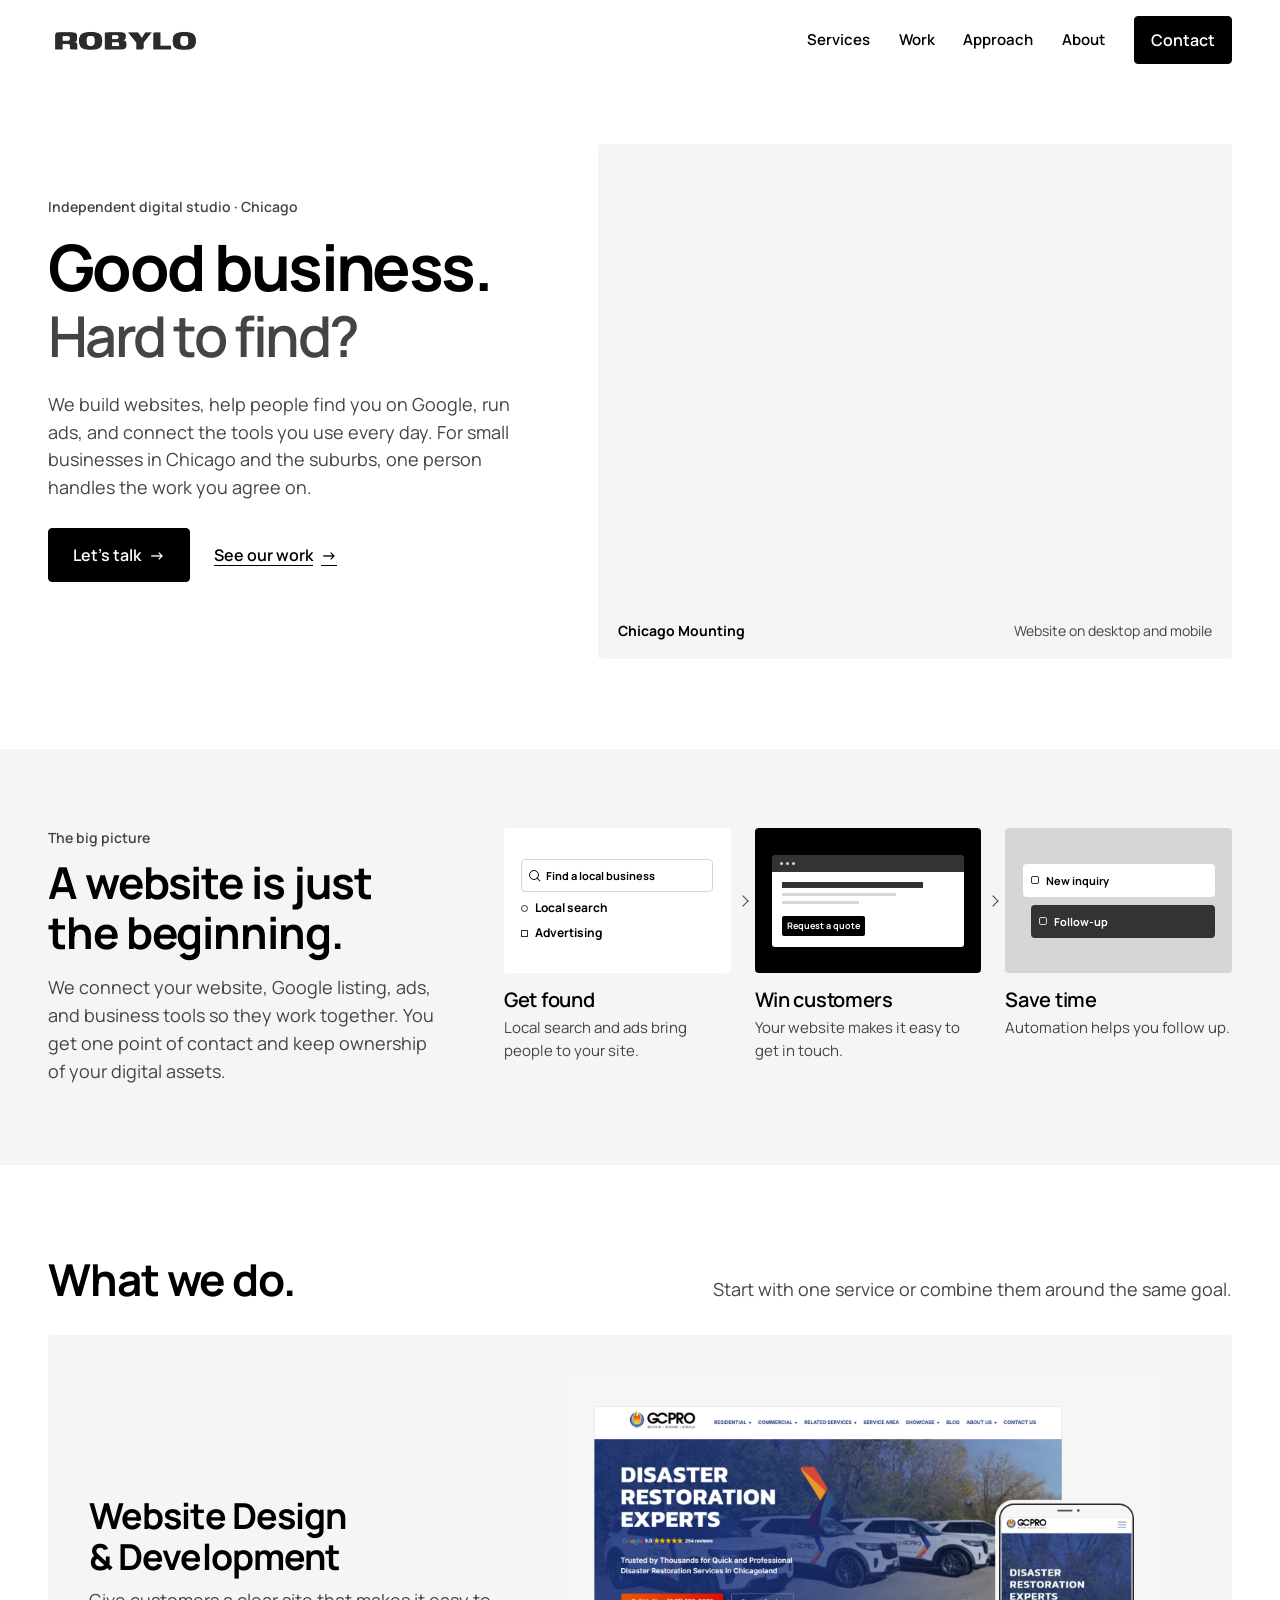
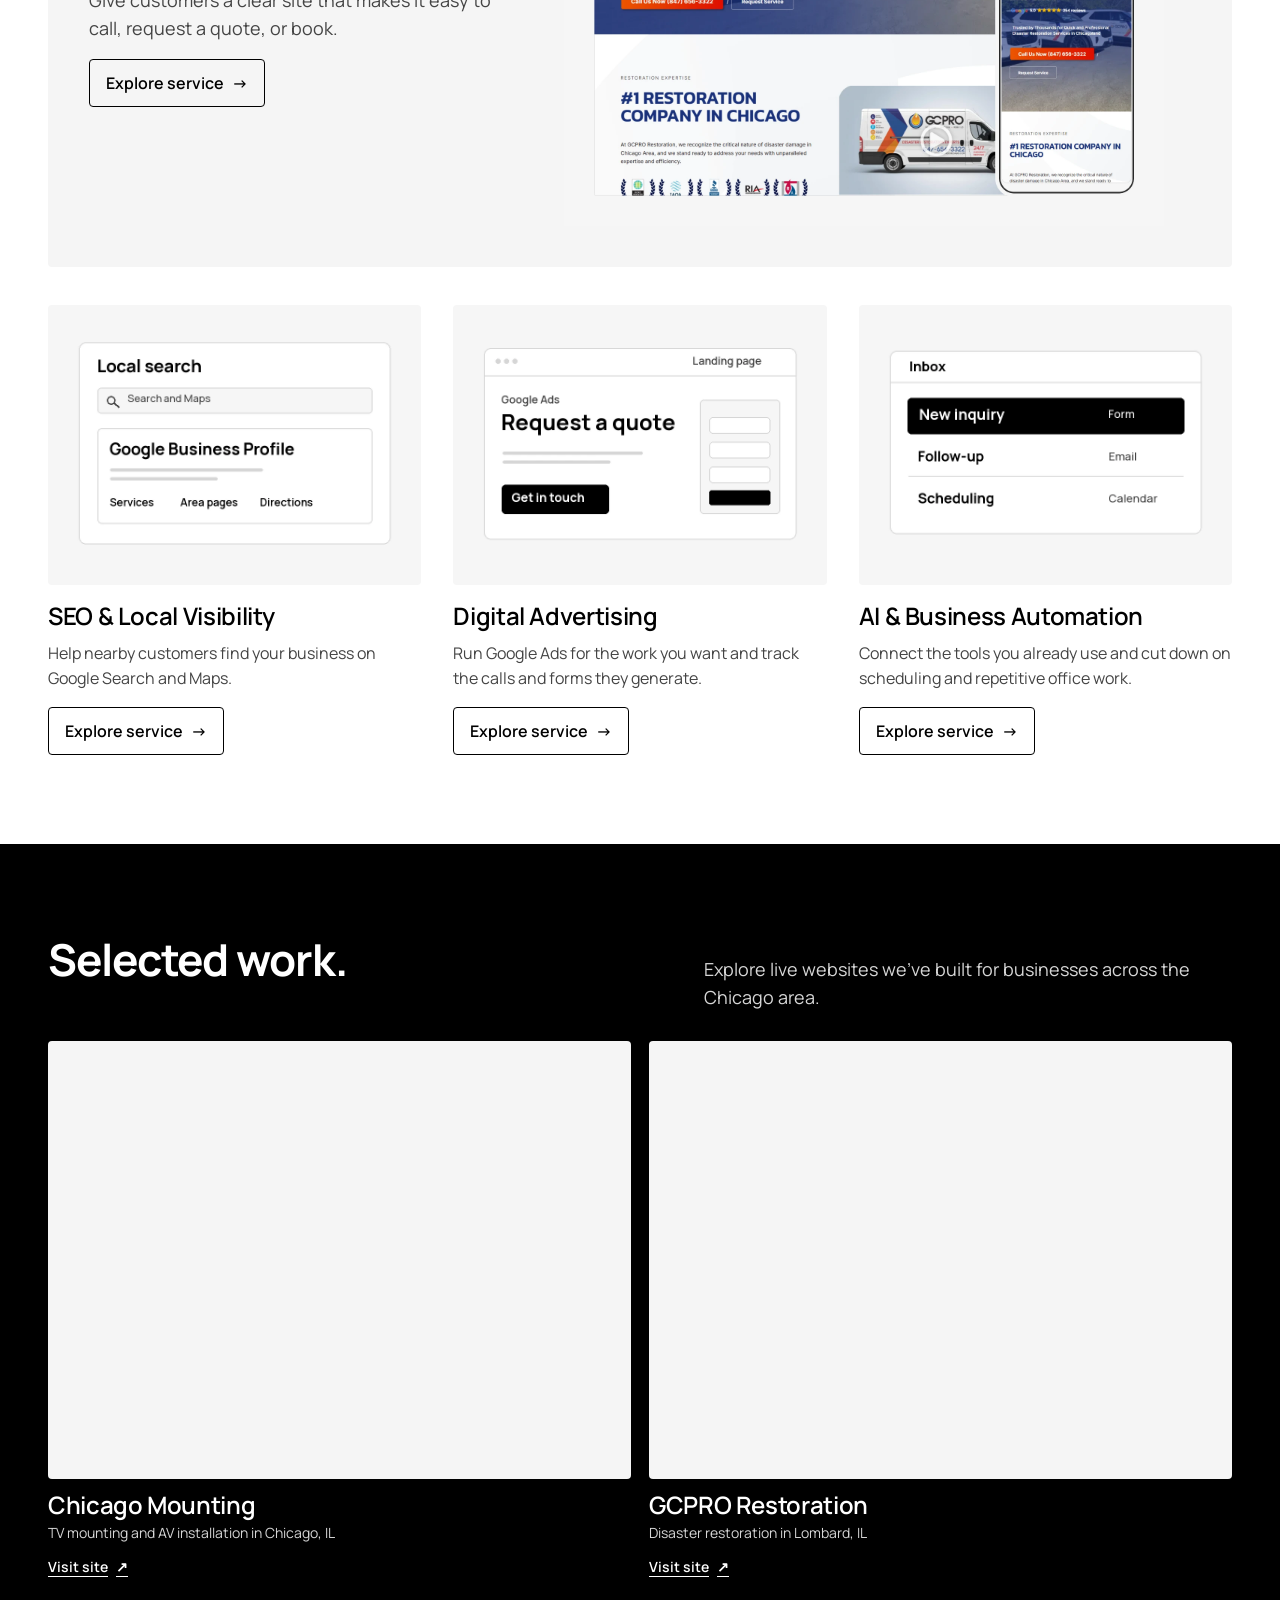
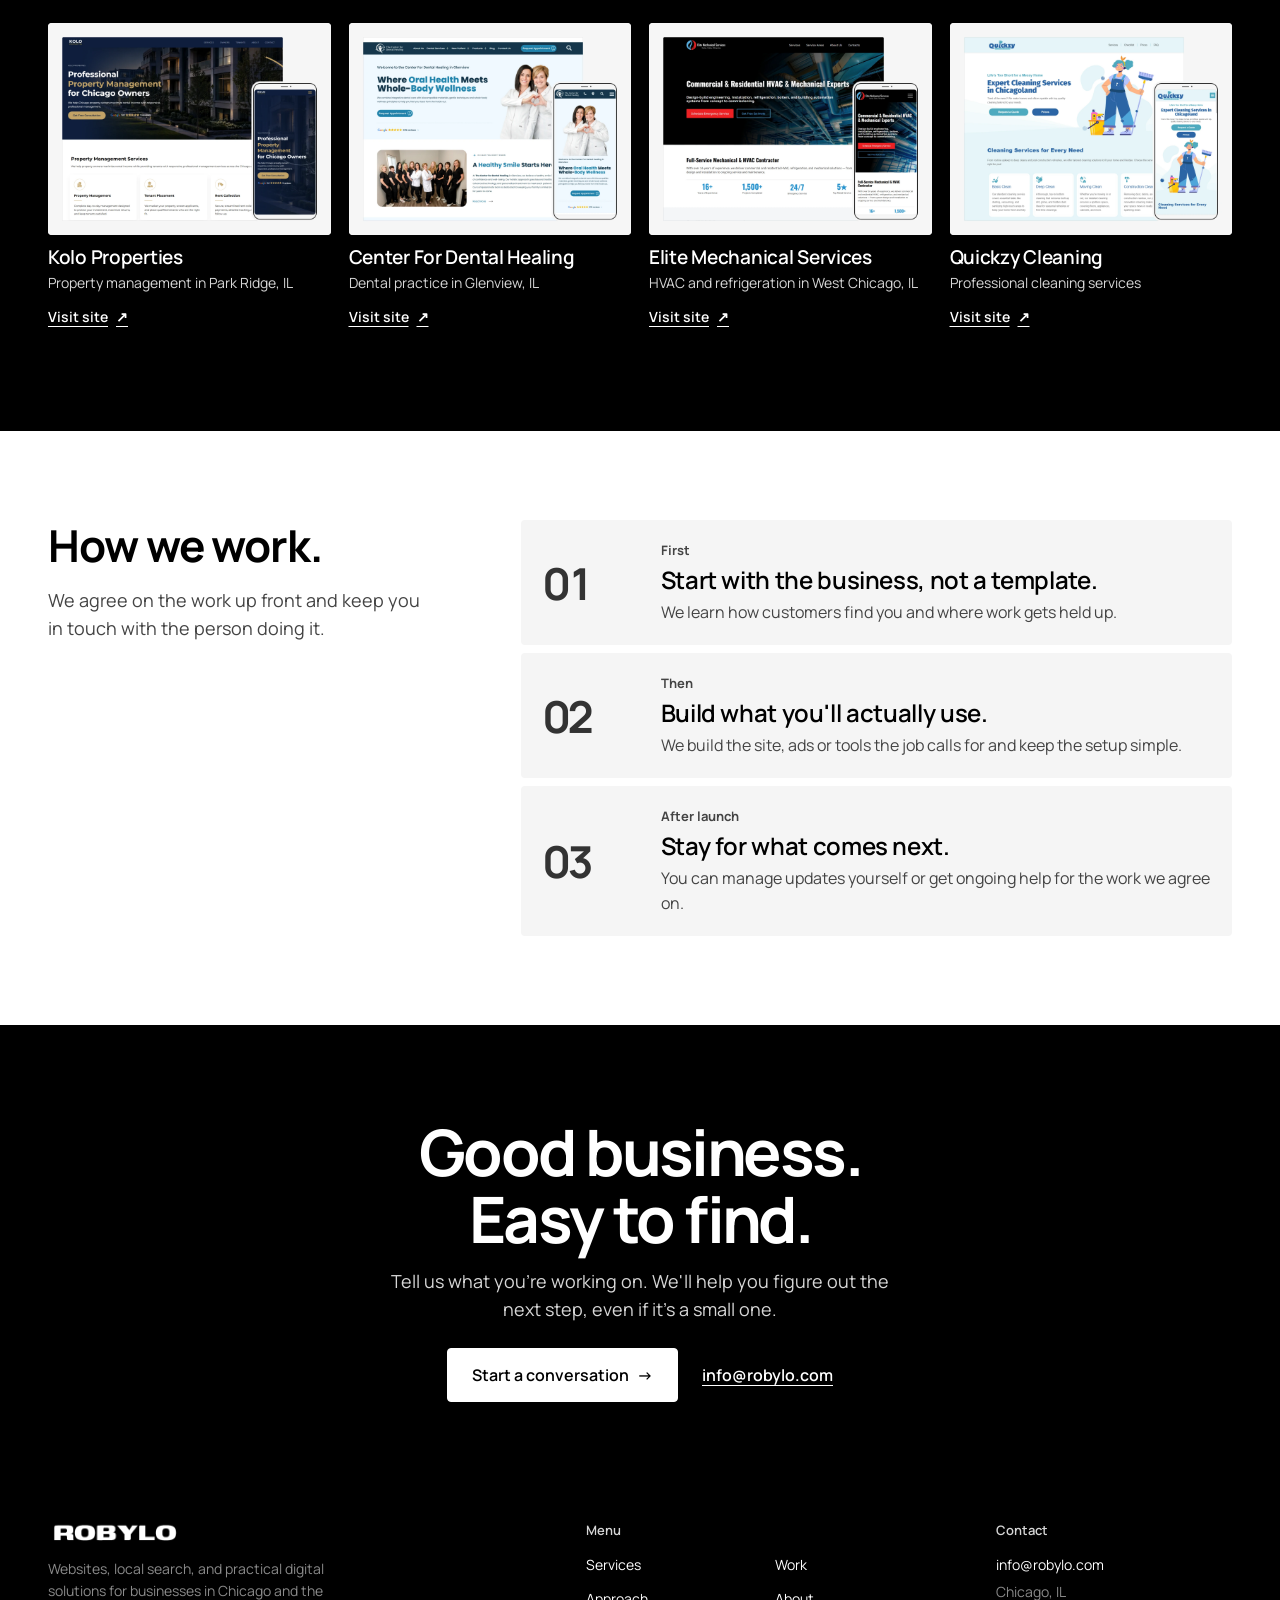
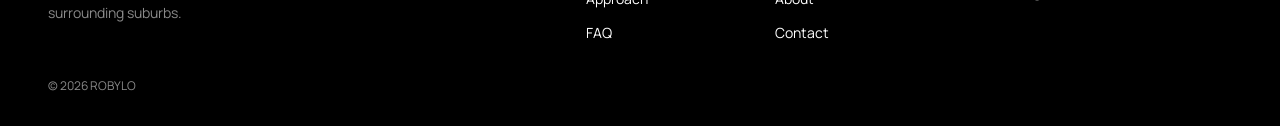
==== prototypes/homepage-visual-concept/index.html @ 4105f3d9 "Add the ROBYLO homepage visual concept for owner review" ====
<!doctype html>
<html lang="en">
<head>
  <meta charset="utf-8">
  <meta name="viewport" content="width=device-width, initial-scale=1">
  <meta name="robots" content="noindex, nofollow">
  <title>ROBYLO | Homepage Design Concept</title>
  <link rel="stylesheet" href="styles.css">
</head>
<body>
  <a class="skip" href="#main">Skip to content</a>
  <header class="header" id="top">
    <div class="shell header-inner">
      <a class="logo" href="#top" aria-label="ROBYLO home"><img src="assets/logo_robylo.png" alt="ROBYLO" width="300" height="80"></a>
      <nav class="desktop-nav" aria-label="Main navigation">
          <a href="#services">Services</a>
          <a href="#work">Work</a>
          <a href="#approach">Approach</a>
          <a href="https://robylo.com/about/">About</a>
          <a class="button button-small" href="#contact">Contact</a>
      </nav>
      <details class="mobile-nav">
        <summary>Menu <span class="menu-icon" aria-hidden="true"></span></summary>
        <nav aria-label="Main navigation">
          <a href="#services">Services</a>
          <a href="#work">Work</a>
          <a href="#approach">Approach</a>
          <a href="https://robylo.com/about/">About</a>
          <a href="#contact">Contact</a>
        </nav>
      </details>
    </div>
  </header>

  <main id="main" tabindex="-1">
    <section class="hero">
      <div class="shell hero-grid">
        <div class="hero-copy">
          <p class="location">Independent digital studio · Chicago</p>
          <h1>Good business.<br><span>Hard to find?</span></h1>
          <p class="intro">We build websites, help people find you on Google, run ads, and connect the tools you use every day. For small businesses in Chicago and the suburbs, one person handles the work you agree on.</p>
          <div class="actions">
            <a class="button" href="#contact">Let's talk <span aria-hidden="true">→</span></a>
            <a class="text-action" href="#work">See our work <span aria-hidden="true">→</span></a>
          </div>
        </div>
        <figure class="hero-media">
          <picture class="plate">
            <source media="(max-width: 575px)" srcset="assets/chicago-mobile.webp" width="768" height="960">
            <img src="assets/chicago.webp" width="1600" height="1200" fetchpriority="high" decoding="async" alt="Chicago Mounting website shown on desktop and phone">
          </picture>
          <figcaption><strong>Chicago Mounting</strong><span>Website on desktop and mobile</span></figcaption>
        </figure>
      </div>
    </section>

    <section class="picture-section" aria-labelledby="picture-title">
      <div class="shell picture-grid">
        <div class="section-copy">
          <p class="section-label">The big picture</p>
          <h2 id="picture-title">A website is just the beginning.</h2>
          <p>We connect your website, Google listing, ads, and business tools so they work together. You get one point of contact and keep ownership of your digital assets.</p>
        </div>
        <div class="journey" aria-label="Illustrative customer journey">
          <ol class="journey-list">
            <li class="journey-step discovery">
              <div class="journey-visual discovery-visual" aria-hidden="true">
                <span class="search-field"><i class="search-icon"></i> Find a local business</span>
                <span class="search-result"><i class="result-icon"></i> Local search</span>
                <span class="search-result"><i class="result-icon ad-icon"></i> Advertising</span>
              </div>
              <h3>Get found</h3>
              <p>Local search and ads bring people to your site.</p>
            </li>
            <li class="journey-step visit">
              <div class="journey-visual browser-visual" aria-hidden="true">
                <div class="browser-bar"><i></i><i></i><i></i></div>
                <div class="browser-page"><i></i><i></i><i></i><b>Request a quote</b></div>
              </div>
              <h3>Win customers</h3>
              <p>Your website makes it easy to get in touch.</p>
            </li>
            <li class="journey-step follow">
              <div class="journey-visual workflow-visual" aria-hidden="true">
                <span><i></i> New inquiry</span>
                <span><i></i> Follow-up</span>
              </div>
              <h3>Save time</h3>
              <p>Automation helps you follow up.</p>
            </li>
          </ol>
        </div>
      </div>
    </section>

    <section id="services" class="services section" aria-labelledby="services-title">
      <div class="shell">
        <div class="section-intro">
          <h2 id="services-title">What we do.</h2>
          <p>Start with one service or combine them around the same goal.</p>
        </div>
        <article class="service-feature">
          <div class="service-copy">
            <h3>Website Design &amp; Development</h3>
            <p>Give customers a clear site that makes it easy to call, request a quote, or book.</p>
            <a class="button button-outline" href="https://robylo.com/services/web-design/" aria-label="Explore Website Design and Development">Explore service <span aria-hidden="true">→</span></a>
          </div>
          <div class="service-feature-visual">
            <picture class="plate">
            
            <img src="assets/gcpro.webp" width="1600" height="1200" loading="lazy" decoding="async" alt="GCPRO Restoration website shown on desktop and phone">
          </picture>
          </div>
        </article>
        <div class="service-list">
          <article class="service">
            <div class="service-visual"><img src="assets/robylo-local-search-ui.webp" width="800" height="600" loading="lazy" decoding="async" alt="Simplified local search preview showing a business listing and directions"></div>
            <div class="service-copy">
              <h3>SEO & Local Visibility</h3>
              <p>Help nearby customers find your business on Google Search and Maps.</p>
              <a class="button button-outline" href="https://robylo.com/services/local-seo/" aria-label="Explore SEO & Local Visibility">Explore service <span aria-hidden="true">→</span></a>
            </div>
          </article>
          <article class="service">
            <div class="service-visual"><img src="assets/robylo-digital-ads-ui.webp" width="800" height="600" loading="lazy" decoding="async" alt="Simplified advertising preview showing a quote-request landing page"></div>
            <div class="service-copy">
              <h3>Digital Advertising</h3>
              <p>Run Google Ads for the work you want and track the calls and forms they generate.</p>
              <a class="button button-outline" href="https://robylo.com/services/digital-advertising/" aria-label="Explore Digital Advertising">Explore service <span aria-hidden="true">→</span></a>
            </div>
          </article>
          <article class="service">
            <div class="service-visual"><img src="assets/robylo-automation-ui.webp" width="800" height="600" loading="lazy" decoding="async" alt="Simplified workflow preview showing a new inquiry, follow-up and scheduling"></div>
            <div class="service-copy">
              <h3>AI & Business Automation</h3>
              <p>Connect the tools you already use and cut down on scheduling and repetitive office work.</p>
              <a class="button button-outline" href="https://robylo.com/services/ai-automation/" aria-label="Explore AI & Business Automation">Explore service <span aria-hidden="true">→</span></a>
            </div>
          </article>
        </div>
      </div>
    </section>

    <section id="work" class="work section dark" aria-labelledby="work-title">
      <div class="shell">
        <div class="section-intro">
          <h2 id="work-title">Selected work.</h2>
          <p>Explore live websites we've built for businesses across the Chicago area.</p>
        </div>
        <div class="projects">
        <article class="project project-featured">
          <picture class="plate">
            <source media="(max-width: 575px)" srcset="assets/chicago-mobile.webp" width="768" height="960">
            <img src="assets/chicago.webp" width="1600" height="1200" loading="lazy" decoding="async" alt="Chicago Mounting website shown on desktop and phone">
          </picture>
          <div class="project-caption">
            <h3>Chicago Mounting</h3>
            <p>TV mounting and AV installation in Chicago, IL</p>
            <a class="text-action" href="https://chicagomounting.com/" aria-label="Visit the Chicago Mounting site">Visit site <span aria-hidden="true">↗</span></a>
          </div>
        </article>
        <article class="project project-featured">
          <picture class="plate">
            <source media="(max-width: 575px)" srcset="assets/gcpro-mobile.webp" width="768" height="960">
            <img src="assets/gcpro.webp" width="1600" height="1200" loading="lazy" decoding="async" alt="GCPRO Restoration website shown on desktop and phone">
          </picture>
          <div class="project-caption">
            <h3>GCPRO Restoration</h3>
            <p>Disaster restoration in Lombard, IL</p>
            <a class="text-action" href="https://gcprochicago.com/" aria-label="Visit the GCPRO Restoration site">Visit site <span aria-hidden="true">↗</span></a>
          </div>
        </article>
        <article class="project">
          <picture class="plate">
            <source media="(max-width: 575px)" srcset="assets/kolo-mobile.webp" width="768" height="960">
            <img src="assets/kolo.webp" width="1600" height="1200" loading="lazy" decoding="async" alt="Kolo Properties website shown on desktop and phone">
          </picture>
          <div class="project-caption">
            <h3>Kolo Properties</h3>
            <p>Property management in Park Ridge, IL</p>
            <a class="text-action" href="https://kolo-properties.com/" aria-label="Visit the Kolo Properties site">Visit site <span aria-hidden="true">↗</span></a>
          </div>
        </article>
        <article class="project">
          <picture class="plate">
            <source media="(max-width: 575px)" srcset="assets/dental-mobile.webp" width="768" height="960">
            <img src="assets/dental.webp" width="1600" height="1200" loading="lazy" decoding="async" alt="Center For Dental Healing website shown on desktop and phone">
          </picture>
          <div class="project-caption">
            <h3>Center For Dental Healing</h3>
            <p>Dental practice in Glenview, IL</p>
            <a class="text-action" href="https://glenviewsmiles.com/" aria-label="Visit the Center For Dental Healing site">Visit site <span aria-hidden="true">↗</span></a>
          </div>
        </article>
        <article class="project">
          <picture class="plate">
            <source media="(max-width: 575px)" srcset="assets/elite-mobile.webp" width="768" height="960">
            <img src="assets/elite.webp" width="1600" height="1200" loading="lazy" decoding="async" alt="Elite Mechanical Services website shown on desktop and phone">
          </picture>
          <div class="project-caption">
            <h3>Elite Mechanical Services</h3>
            <p>HVAC and refrigeration in West Chicago, IL</p>
            <a class="text-action" href="https://elitemechanical.services/" aria-label="Visit the Elite Mechanical Services site">Visit site <span aria-hidden="true">↗</span></a>
          </div>
        </article>
        <article class="project">
          <picture class="plate">
            <source media="(max-width: 575px)" srcset="assets/quickzy-mobile.webp" width="768" height="960">
            <img src="assets/quickzy.webp" width="1600" height="1200" loading="lazy" decoding="async" alt="Quickzy Cleaning website shown on desktop and phone">
          </picture>
          <div class="project-caption">
            <h3>Quickzy Cleaning</h3>
            <p>Professional cleaning services</p>
            <a class="text-action" href="https://quickzycleaning.com/" aria-label="Visit the Quickzy Cleaning site">Visit site <span aria-hidden="true">↗</span></a>
          </div>
        </article>
        </div>
      </div>
    </section>

    <section id="approach" class="approach section" aria-labelledby="approach-title">
      <div class="shell approach-grid">
        <div class="section-copy">
          <h2 id="approach-title">How we work.</h2>
          <p>We agree on the work up front and keep you in touch with the person doing it.</p>
        </div>
        <ol class="process" role="list">
          <li><span class="step-number" aria-hidden="true">01</span><div><p class="step-label">First</p><h3>Start with the business, not a template.</h3><p>We learn how customers find you and where work gets held up.</p></div></li>
          <li><span class="step-number" aria-hidden="true">02</span><div><p class="step-label">Then</p><h3>Build what you'll actually use.</h3><p>We build the site, ads or tools the job calls for and keep the setup simple.</p></div></li>
          <li><span class="step-number" aria-hidden="true">03</span><div><p class="step-label">After launch</p><h3>Stay for what comes next.</h3><p>You can manage updates yourself or get ongoing help for the work we agree on.</p></div></li>
        </ol>
      </div>
    </section>

    <section id="contact" class="contact dark" aria-labelledby="contact-title">
      <div class="shell contact-inner">
        <div>
          <h2 id="contact-title">Good business.<br>Easy to find.</h2>
          <p>Tell us what you're working on. We'll help you figure out the next step, even if it's a small one.</p>
        </div>
        <div class="actions">
          <a class="button" href="mailto:info@robylo.com">Start a conversation <span aria-hidden="true">→</span></a>
          <a class="text-action" href="mailto:info@robylo.com">info@robylo.com</a>
        </div>
      </div>
    </section>
  </main>

  <footer class="footer dark">
    <div class="shell footer-grid">
      <div>
        <a class="logo" href="#top" aria-label="ROBYLO home"><img src="assets/logo_robylo.png" width="300" height="80" alt="ROBYLO"></a>
        <p>Websites, local search, and practical digital solutions for businesses in Chicago and the surrounding suburbs.</p>
      </div>
      <nav aria-label="Footer navigation">
        <h2>Menu</h2>
        <ul role="list"><li><a href="https://robylo.com/services/">Services</a></li><li><a href="https://robylo.com/work/">Work</a></li><li><a href="https://robylo.com/approach/">Approach</a></li><li><a href="https://robylo.com/about/">About</a></li><li><a href="https://robylo.com/faq/">FAQ</a></li><li><a href="https://robylo.com/contact/">Contact</a></li></ul>
      </nav>
      <div class="footer-contact">
        <h2>Contact</h2>
        <a href="mailto:info@robylo.com">info@robylo.com</a>
        <p>Chicago, IL</p>
      </div>
      <p class="copyright">&copy; 2026 ROBYLO</p>
    </div>
  </footer>
</body>
</html>
---- prototypes/homepage-visual-concept/styles.css ----
@font-face {
  font-family: Manrope;
  src: url("assets/manrope.ttf") format("truetype");
  font-style: normal;
  font-weight: 400 700;
  font-display: swap;
}

:root {
  --rb-ink: #000;
  --rb-paper: #fff;
  --rb-text: #444;
  --rb-surface: #f5f5f5;
  --rb-line: #d6d6d6;
  --rb-hover: #333;
  --rb-mute: #8a8a8a;
  --rb-space-1: 8px;
  --rb-space-2: 16px;
  --rb-space-3: 24px;
  --rb-space-4: 32px;
  --rb-radius: 4px;
  --rb-container: 75rem;
  --rb-gutter: clamp(20px, 4vw, 48px);
  --rb-section-space: clamp(56px, 7vw, 112px);
}

*, *::before, *::after { box-sizing: border-box; }
body { margin: 0; background: var(--rb-paper); color: var(--rb-ink); font: 400 18px/1.55 Manrope, sans-serif; }
h1, h2, h3, p, figure { margin: 0; }
h1, h2, h3 { text-wrap: balance; }
p { color: var(--rb-text); }
img { display: block; max-width: 100%; height: auto; }
a { color: inherit; }
a:focus-visible, summary:focus-visible { outline: 2px solid currentColor; outline-offset: 4px; }
.dark { color: var(--rb-paper); background: var(--rb-ink); }
.dark p { color: var(--rb-line); }
.skip { position: absolute; z-index: 3; inset: 12px auto auto 12px; padding: 10px 16px; color: var(--rb-paper); background: var(--rb-ink); transform: translateY(-160%); }
.skip:focus { transform: none; }
.shell { width: min(var(--rb-container), 100% - var(--rb-gutter) * 2); margin-inline: auto; }
.section { padding-block: var(--rb-section-space); }
h2 { font-size: 44px; line-height: 1.15; font-weight: 700; letter-spacing: -.025em; }
h3 { font-size: 24px; line-height: 1.25; font-weight: 600; letter-spacing: -.015em; }

.button, .text-action { display: inline-flex; gap: var(--rb-space-1); align-items: center; justify-content: center; width: fit-content; max-width: 100%; min-height: 48px; font-size: 16px; font-weight: 600; line-height: 1.25; }
.button { min-width: 48px; padding: var(--rb-space-2) var(--rb-space-3); color: var(--rb-paper); background: var(--rb-ink); border: 1px solid var(--rb-ink); border-radius: var(--rb-radius); text-decoration: none; }
.button:is(:hover, :focus-visible) { background: var(--rb-hover); border-color: var(--rb-hover); }
.button:focus-visible { outline: 2px solid var(--rb-ink); outline-offset: 3px; }
.button-small, .button-outline { padding: var(--rb-space-1) var(--rb-space-2); }
.button-outline { color: var(--rb-ink); background: transparent; }
.button-outline:hover { background: var(--rb-ink); color: var(--rb-paper); }
.button-outline:focus-visible { background: transparent; color: var(--rb-ink); }
.dark .button { color: var(--rb-ink); background: var(--rb-paper); border-color: var(--rb-paper); }
.dark .button:is(:hover, :focus-visible) { background: var(--rb-surface); border-color: var(--rb-surface); }
.dark .button:focus-visible { outline-color: var(--rb-paper); }
.text-action { text-underline-offset: 4px; }
.text-action:hover { text-decoration-thickness: 2px; }
.actions { display: flex; flex-wrap: wrap; align-items: center; gap: 8px 24px; }

.header-inner { position: relative; min-height: 80px; display: flex; gap: 24px; align-items: center; justify-content: space-between; }
.logo { display: inline-flex; align-items: center; min-height: 48px; width: fit-content; }
.logo img { width: 156px; height: auto; }
.desktop-nav { display: flex; gap: clamp(16px, 2.25vw, 32px); align-items: center; font-size: 15px; font-weight: 600; }
.desktop-nav > a:not(.button) { display: inline-flex; min-height: 48px; align-items: center; text-decoration: none; }
.desktop-nav > a:not(.button):hover { text-decoration: underline; text-underline-offset: 4px; }
.mobile-nav { display: none; }

.hero { padding-block: clamp(28px, 5vw, 72px) clamp(54px, 7vw, 96px); }
.hero-grid { display: grid; grid-template-columns: minmax(0, .88fr) minmax(0, 1.12fr); align-items: center; gap: clamp(26px, 4vw, 56px); }
.hero-copy { min-width: 0; padding-bottom: var(--rb-space-3); }
.location, .section-label { color: var(--rb-text); font-size: 14px; font-weight: 600; line-height: 1.45; }
.hero h1 { margin-top: var(--rb-space-2); font-size: clamp(54px, 5vw, 72px); line-height: 1.04; letter-spacing: -.04em; font-weight: 700; text-wrap: unset; }
.hero h1 span { color: var(--rb-text); font-size: .88em; font-weight: 600; }
.hero .intro { margin-top: 24px; max-width: 43ch; }
.hero .actions { margin-top: 26px; }
.hero-media { min-width: 0; background: var(--rb-surface); border-radius: var(--rb-radius); overflow: hidden; }
.plate { display: block; aspect-ratio: 4 / 3; background: var(--rb-surface); }
.plate img { width: 100%; height: 100%; object-fit: contain; }
.hero-media figcaption { display: flex; align-items: center; flex-wrap: wrap; justify-content: space-between; gap: 2px 12px; padding: 0 20px 18px; color: var(--rb-text); font-size: 14px; }
.hero-media strong { color: var(--rb-ink); font-weight: 700; }

.picture-section { background: var(--rb-surface); padding-block: clamp(52px, 6.2vw, 89px); }
.picture-grid, .approach-grid { display: grid; grid-template-columns: minmax(0, .7fr) minmax(0, 1.3fr); align-items: start; gap: clamp(32px, 5vw, 76px); }
.section-copy .section-label { margin-bottom: 8px; }
.section-copy h2 { max-width: 16ch; }
.section-copy > p:last-child { margin-top: 16px; max-width: 40ch; }
.journey-list { display: grid; grid-template-columns: repeat(3, minmax(0, 1fr)); padding: 0; margin: 0; gap: 24px; list-style: none; }
.journey-step { position: relative; min-width: 0; }
.journey-step:not(:last-child)::after { content: ""; position: absolute; top: 69px; right: -16px; width: 8px; height: 8px; border-block-start: 1px solid var(--rb-text); border-inline-end: 1px solid var(--rb-text); transform: rotate(45deg); }
.journey-step h3 { margin-top: 14px; font-size: 20px; text-wrap: unset; }
.journey-step p { margin-top: 5px; font-size: 15px; line-height: 1.5; text-wrap: pretty; }
.journey-visual { position: relative; display: flex; flex-direction: column; justify-content: center; min-height: 145px; min-width: 0; padding: clamp(12px, 1.35vw, 20px); border-radius: var(--rb-radius); overflow: hidden; background: var(--rb-paper); }
.discovery-visual { gap: 7px; }
.search-field, .search-result { display: flex; align-items: center; gap: 7px; font-size: 12px; font-weight: 700; }
.search-field { padding: 7px; border: 1px solid var(--rb-line); border-radius: var(--rb-radius); font-size: 11px; }
.search-icon { position: relative; width: 10px; height: 10px; border: 1px solid currentColor; border-radius: 50%; flex: none; }
.search-icon::after { content: ""; position: absolute; width: 5px; height: 1px; right: -3px; bottom: -1px; transform: rotate(45deg); background: currentColor; }
.result-icon { display: inline-block; border: 1px solid var(--rb-hover); border-radius: 50%; width: 7px; height: 7px; }
.ad-icon { border-radius: 0; }
.visit .journey-visual { background: var(--rb-ink); color: var(--rb-paper); }
.browser-bar { display: flex; align-items: center; gap: 3px; padding: 7px 8px; background: var(--rb-hover); border-radius: 3px 3px 0 0; }
.browser-bar i { width: 3px; height: 3px; background: var(--rb-line); border-radius: 50%; }
.browser-page { padding: 10px; background: var(--rb-paper); color: var(--rb-ink); border-radius: 0 0 3px 3px; }
.browser-page i { display: block; width: 66%; height: 3px; margin-bottom: 5px; background: var(--rb-line); }
.browser-page i:first-child { width: 82%; height: 6px; background: var(--rb-hover); }
.browser-page i:nth-child(3) { width: 45%; }
.browser-page b { display: inline-block; margin-top: 2px; padding: 3px 5px; color: var(--rb-paper); background: var(--rb-ink); border-radius: 2px; font-size: 9px; }
.workflow-visual { gap: 8px; background: var(--rb-line); }
.workflow-visual span { display: flex; gap: 7px; align-items: center; background: var(--rb-paper); border-radius: var(--rb-radius); padding: 8px; font-size: 11px; font-weight: 700; }
.workflow-visual span i { width: 8px; height: 8px; flex: none; border: 1px solid var(--rb-hover); border-radius: 2px; }
.workflow-visual span:last-child { margin-left: 8px; color: var(--rb-paper); background: var(--rb-hover); }
.workflow-visual span:last-child i { border-color: var(--rb-line); }

.section-intro { display: flex; align-items: baseline; flex-wrap: wrap; gap: 8px 28px; margin-bottom: 30px; }
.section-intro p { max-width: 48ch; }
.services .section-intro { justify-content: space-between; }
.service-feature { display: grid; grid-template-columns: minmax(0, .77fr) minmax(0, 1.23fr); grid-template-areas: "copy image"; align-items: center; gap: 16px 38px; padding: clamp(20px, 3.2vw, 46px); background: var(--rb-surface); border-radius: var(--rb-radius); }
.service-feature .service-copy { grid-area: copy; }
.service-feature .service-feature-visual { grid-area: image; min-width: 0; overflow: hidden; background: var(--rb-surface); }
.service-feature h3 { max-width: 18ch; font-size: clamp(27px, 2.8vw, 40px); font-weight: 700; letter-spacing: -.025em; line-height: 1.15; }
.service-feature .plate { max-width: 600px; margin-inline: auto; }
.service-copy > p { max-width: 38ch; margin-top: 10px; }
.service-copy .button { margin-top: 16px; }
.service-list { display: grid; grid-template-columns: repeat(3, minmax(0, 1fr)); gap: 32px; align-items: stretch; margin-top: 38px; }
.service { display: flex; flex-direction: column; min-width: 0; }
.service-visual { display: grid; align-items: center; background: var(--rb-surface); border-radius: var(--rb-radius); overflow: hidden; }
.service-visual img { width: 100%; }
.service .service-copy { display: flex; align-items: flex-start; flex-direction: column; flex: 1; padding-top: 16px; }
.service .service-copy p { font-size: 16px; margin-bottom: 16px; }
.service .service-copy .button { margin-top: auto; }
.service .service-copy h3 { text-wrap: unset; }

.work .section-intro { justify-content: space-between; }
.projects { display: grid; grid-template-columns: repeat(4, minmax(0, 1fr)); column-gap: 18px; row-gap: 32px; }
.project { min-width: 0; }
.project-featured { grid-column: span 2; }
.project .plate { border-radius: var(--rb-radius); overflow: hidden; }
.project-caption { margin-top: 11px; }
.project-caption h3 { font-size: 19px; text-wrap: unset; }
.project-featured h3 { font-size: 24px; }
.project-caption p { font-size: 14px; margin-top: 3px; line-height: 1.45; }
.project-caption a { font-size: 14px; }

.approach-grid { align-items: start; gap: clamp(36px, 7vw, 100px); }
.process { display: grid; gap: var(--rb-space-1); list-style: none; padding: 0; margin: 0; }
.process li { display: grid; grid-template-columns: minmax(64px, 100px) minmax(0, 1fr); align-items: center; gap: 18px; background: var(--rb-surface); border-radius: var(--rb-radius); padding: 20px 22px; }
.step-number { color: var(--rb-hover); font-size: 44px; font-weight: 700; line-height: 1; letter-spacing: -.055em; font-variant-numeric: tabular-nums; }
.process .step-label { color: var(--rb-text); font-size: 13px; font-weight: 700; margin-bottom: 5px; }
.process h3 { text-wrap: unset; }
.process h3 + p { margin-top: 5px; font-size: 16px; }

.contact { padding-block: clamp(56px, 7.2vw, 104px) clamp(48px, 6vw, 88px); }
.contact-inner { text-align: center; }
.contact h2 { font-size: clamp(46px, 5vw, 68px); line-height: 1.05; letter-spacing: -.04em; }
.contact p { margin: 16px auto 0; max-width: 46ch; }
.contact .actions { justify-content: center; margin-top: 24px; }
.footer { padding-block: 0 30px; }
.footer-grid { display: grid; grid-template-columns: 1.35fr 1fr .65fr; gap: 28px 48px; padding-top: 36px; }
.footer .logo img { filter: brightness(0) invert(1); width: 135px; }
.footer h2 { color: var(--rb-line); font-size: 13px; font-weight: 600; letter-spacing: 0; margin: 9px 0; }
.footer p, .footer a { font-size: 14px; }
.footer p { max-width: 33ch; color: var(--rb-mute); }
.footer a { display: inline-flex; min-height: 34px; align-items: center; text-decoration: none; }
.footer a:hover { text-decoration: underline; text-underline-offset: 4px; }
.footer ul { display: grid; grid-template-columns: repeat(2, minmax(0, 1fr)); gap: 0 16px; list-style: none; margin: 0; padding: 0; }
.footer .copyright { grid-column: 1 / -1; font-size: 12px; }

@media (max-width: 1024px) {
  h2 { font-size: 36px; }
  h3 { font-size: 22px; }
  .hero h1 { font-size: 56px; }
  .hero-grid { grid-template-columns: minmax(0, .9fr) minmax(0, 1.1fr); }
  .picture-grid { grid-template-columns: minmax(0, 1fr); }
  .picture-grid .section-copy h2, .picture-grid .section-copy > p { max-width: 48ch; }
  .service-list { gap: 20px; }
  .projects { grid-template-columns: repeat(4, minmax(0, 1fr)); }
}
@media (min-width: 768px) and (max-width: 900px) {
  .hero-grid { grid-template-columns: minmax(0, 1fr); gap: var(--rb-space-4); }
  .hero-copy { padding-bottom: 0; }
  .hero-media { max-width: 640px; }
}
@media (max-width: 767px) {
  body { font-size: 16px; }
  h2 { font-size: 30px; }
  h3 { font-size: 20px; }
  .header-inner { min-height: 66px; }
  .logo img { width: 136px; }
  .desktop-nav { display: none; }
  .mobile-nav { display: block; font-size: 15px; font-weight: 600; }
  .mobile-nav summary { display: flex; gap: 10px; align-items: center; min-height: 48px; cursor: pointer; list-style: none; }
  .mobile-nav summary::-webkit-details-marker { display: none; }
  .menu-icon { display: inline-block; width: 15px; height: 8px; border-block: 1px solid currentColor; }
  .mobile-nav nav { position: absolute; z-index: 2; top: 100%; right: 0; width: min(260px, 100%); padding: 8px 16px; background: var(--rb-paper); border: 1px solid var(--rb-line); border-radius: var(--rb-radius); }
  .mobile-nav nav a { display: flex; align-items: center; min-height: 48px; text-underline-offset: 4px; }
  .hero { padding-block: 30px 54px; }
  .hero-grid, .picture-grid, .approach-grid { grid-template-columns: minmax(0, 1fr); gap: var(--rb-space-4); }
  .hero-copy { padding-bottom: 0; }
  .hero h1 { font-size: clamp(36px, 11vw, 52px); margin-top: 12px; }
  .hero .intro { margin-top: var(--rb-space-2); }
  .hero .actions { margin-top: var(--rb-space-2); }
  .hero-media figcaption { font-size: 12px; padding: 0 14px 12px; }
  .section-intro { align-items: flex-start; flex-direction: column; margin-bottom: 20px; }
  .service-feature { grid-template-columns: minmax(0, 1fr); grid-template-areas: "image" "copy"; padding: 16px; gap: 10px; }
  .service-feature h3 { max-width: 22ch; }
  .service-list { grid-template-columns: minmax(0, 1fr); margin-top: 26px; gap: 28px; }
  .service-visual img { width: 100%; max-width: 470px; justify-self: center; }
  .service .service-copy { padding-top: 12px; }
  .service-copy > p { margin-top: 6px; }
  .projects { grid-template-columns: repeat(2, minmax(0, 1fr)); column-gap: 12px; row-gap: 24px; }
  .project-featured h3 { font-size: 22px; }
  .project:not(.project-featured) h3 { font-size: 16px; }
  .project-caption { margin-top: 8px; }
  .project-caption p, .project-caption a { font-size: 13px; }
  .process li { grid-template-columns: 41px minmax(0, 1fr); align-items: start; padding: 14px 12px; gap: 12px; }
  .step-number { font-size: 30px; }
  .process h3 + p { font-size: 15px; }
  .contact-inner { text-align: left; }
  .contact p { margin-inline: 0; }
  .contact .actions { justify-content: flex-start; }
  .contact h2 { font-size: 40px; }
  .footer-grid { grid-template-columns: minmax(0, 1fr) minmax(0, 1fr); gap: 20px 15px; padding-top: 24px; }
  .footer-grid > div:first-child { grid-column: 1 / -1; }
  .footer ul { grid-template-columns: 1fr; }
}
@media (max-width: 575px) {
  .journey-list { grid-template-columns: minmax(0, 1fr); gap: 12px; }
  .journey-step { display: grid; grid-template-columns: minmax(105px, .9fr) minmax(0, 1.1fr); grid-template-rows: auto 1fr; gap: 4px 13px; align-items: start; }
  .journey-step:not(:last-child)::after { display: none; }
  .journey-visual { grid-row: span 2; min-height: 94px; padding: 10px; }
  .journey-step h3 { margin-top: 6px; font-size: 18px; }
  .journey-step p { margin-top: 0; font-size: 14px; }
  .hero-media .plate, .project-featured .plate, .project .plate { aspect-ratio: 4 / 5; }
  .service-feature .plate { aspect-ratio: 4 / 3; }
  .service-visual img { width: min(100%, 295px); }
}
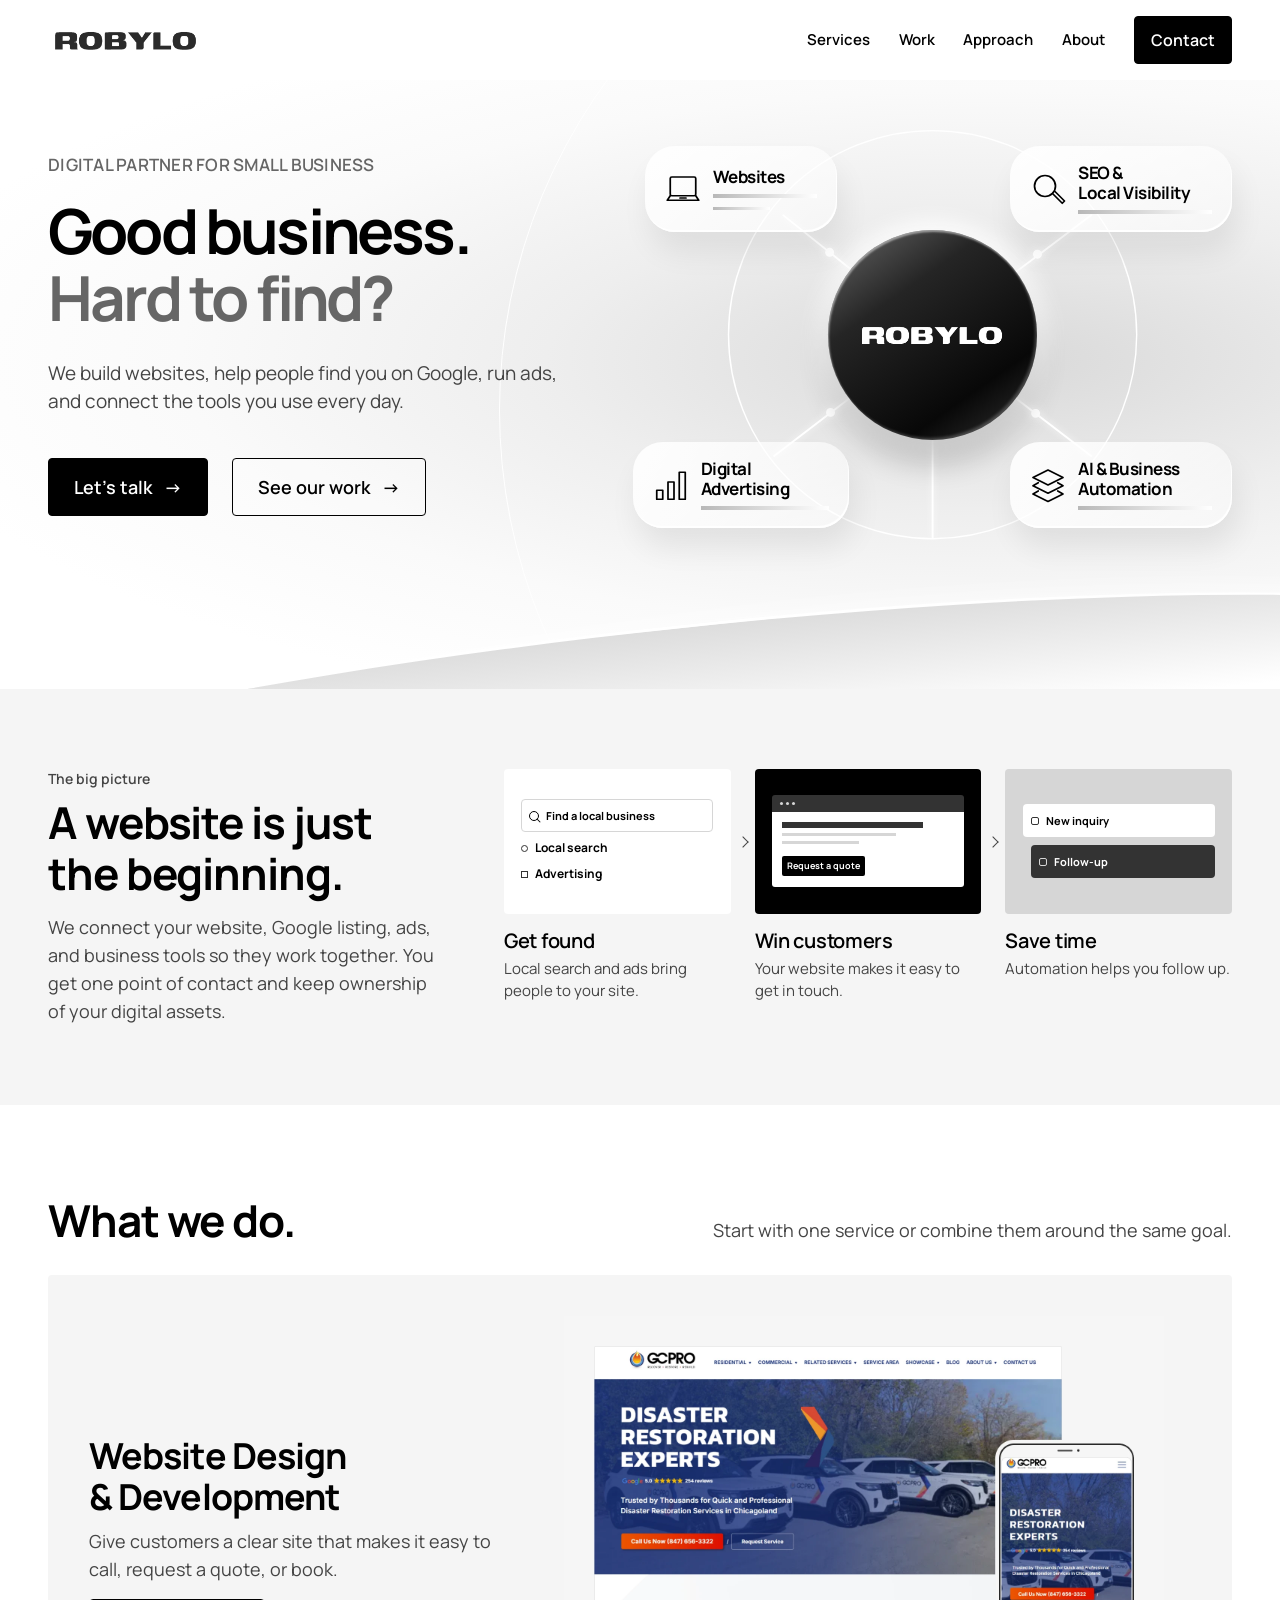
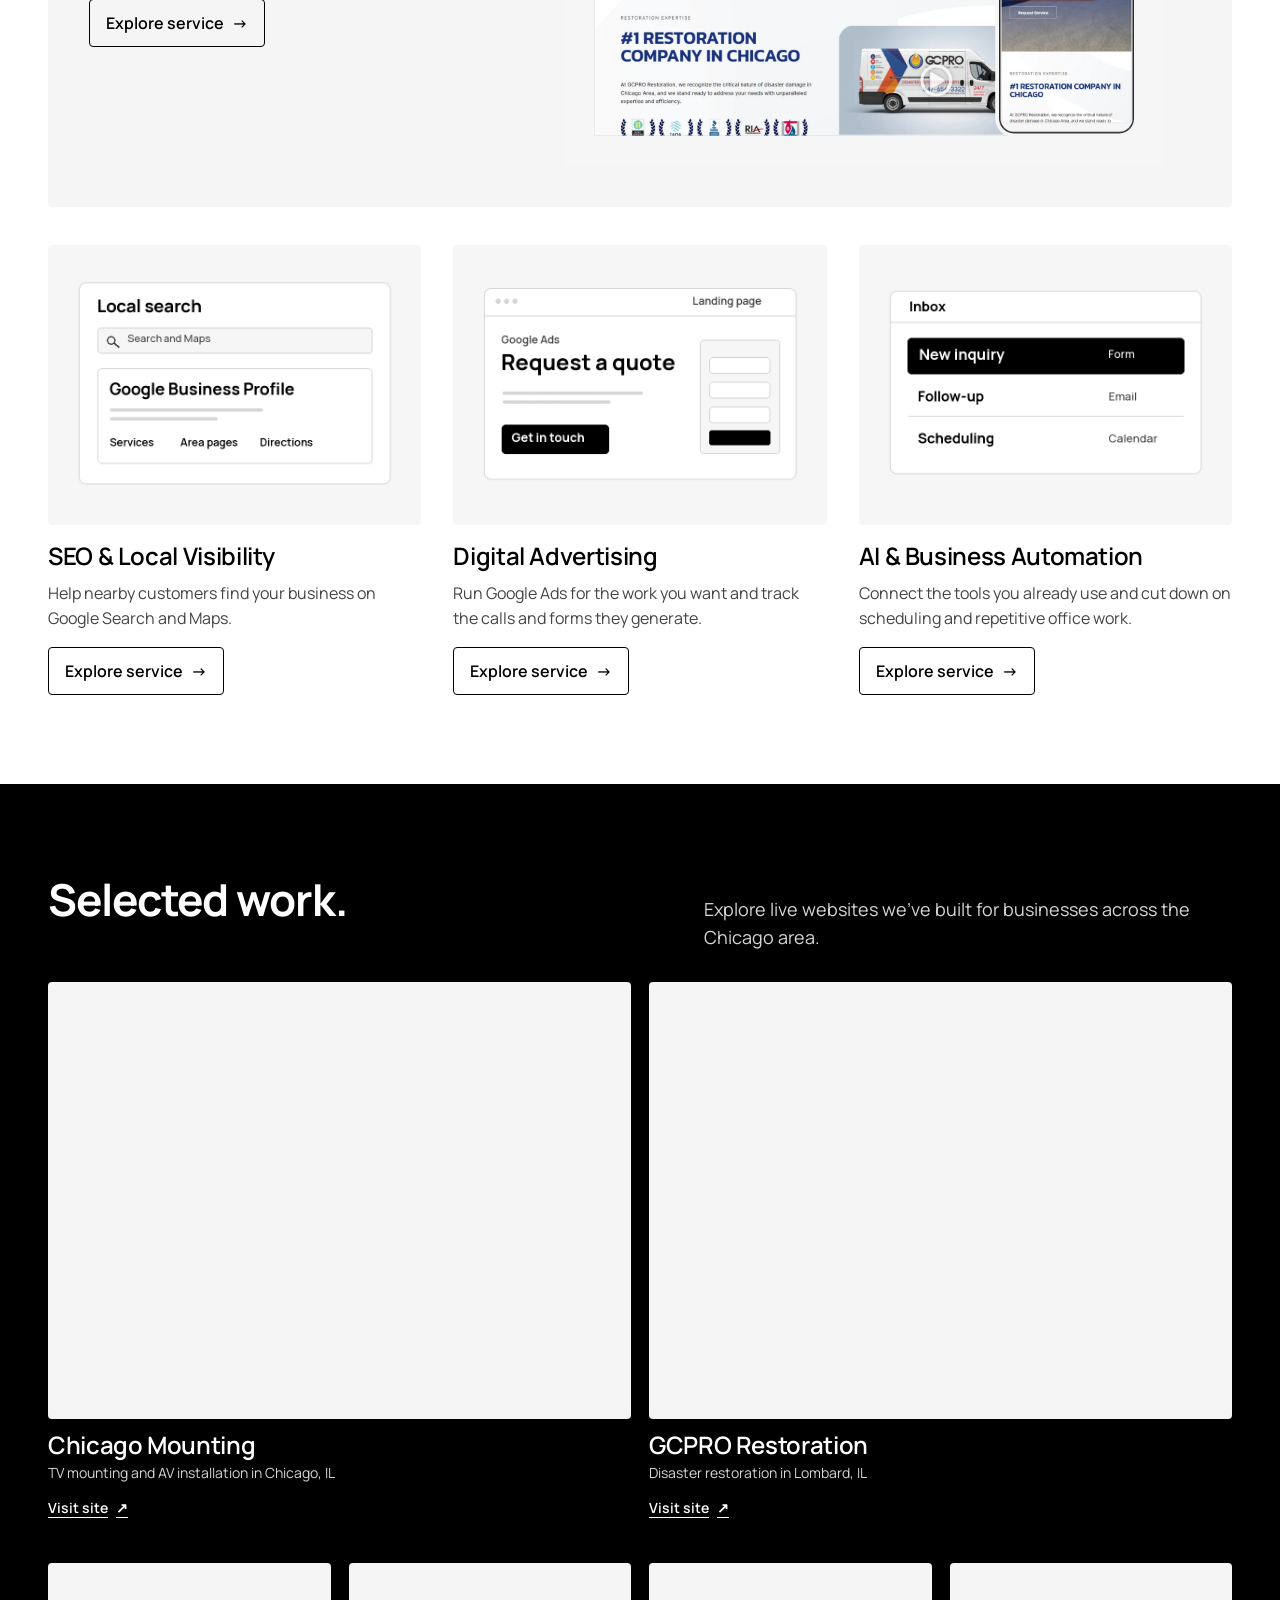
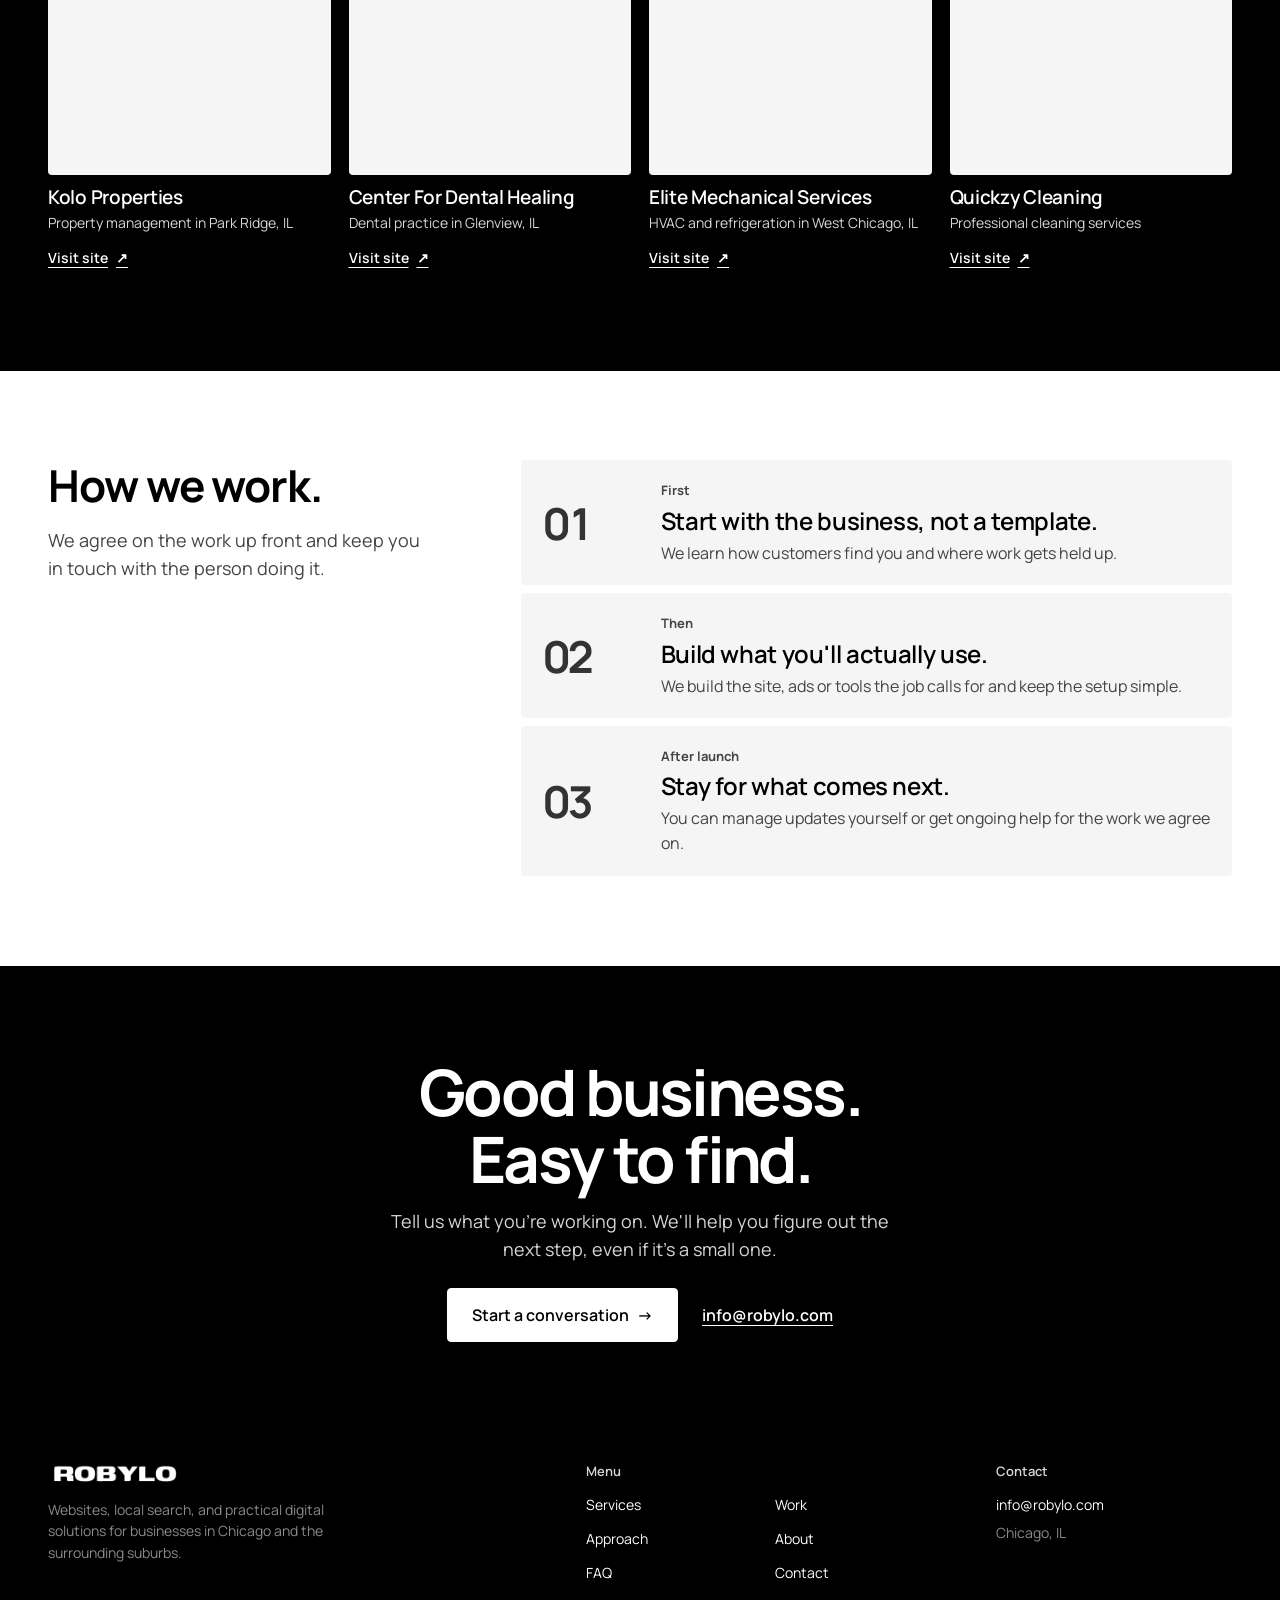
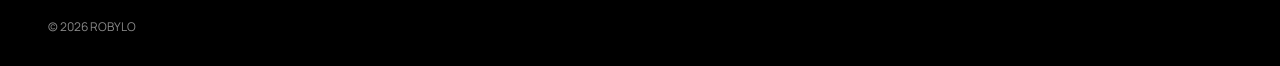
==== commit 84a08204: "Implement reference-based Business Hub Hero in standalone prototype" ====
--- a/prototypes/homepage-visual-concept/index.html
+++ b/prototypes/homepage-visual-concept/index.html
@@ -33,23 +33,44 @@
   </header>
 
   <main id="main" tabindex="-1">
-    <section class="hero">
+    <section class="hero hero-business" aria-labelledby="hero-title">
       <div class="shell hero-grid">
         <div class="hero-copy">
-          <p class="location">Independent digital studio · Chicago</p>
-          <h1>Good business.<br><span>Hard to find?</span></h1>
-          <p class="intro">We build websites, help people find you on Google, run ads, and connect the tools you use every day. For small businesses in Chicago and the suburbs, one person handles the work you agree on.</p>
+          <p class="location">DIGITAL PARTNER FOR SMALL BUSINESS</p>
+          <h1 id="hero-title">Good business.<br><span>Hard to find?</span></h1>
+          <p class="intro">We build websites, help people find you on Google, run ads, and connect the tools you use every day.</p>
           <div class="actions">
-            <a class="button" href="#contact">Let's talk <span aria-hidden="true">→</span></a>
-            <a class="text-action" href="#work">See our work <span aria-hidden="true">→</span></a>
-          </div>
-        </div>
-        <figure class="hero-media">
-          <picture class="plate">
-            <source media="(max-width: 575px)" srcset="assets/chicago-mobile.webp" width="768" height="960">
-            <img src="assets/chicago.webp" width="1600" height="1200" fetchpriority="high" decoding="async" alt="Chicago Mounting website shown on desktop and phone">
-          </picture>
-          <figcaption><strong>Chicago Mounting</strong><span>Website on desktop and mobile</span></figcaption>
+            <a class="button" href="#contact">Let's talk <span aria-hidden="true">&#8594;</span></a>
+            <a class="button button-outline" href="#work">See our work <span aria-hidden="true">&#8594;</span></a>
+          </div>
+        </div>
+        <figure class="business-center" aria-labelledby="business-caption">
+          <figcaption id="business-caption" class="business-caption">ROBYLO connects the four parts of your digital business.</figcaption>
+          <svg class="business-connections" viewBox="0 0 640 480" aria-hidden="true">
+            <ellipse cx="320" cy="240" rx="218" ry="218" />
+            <g class="business-spokes"><path d="M160 112L320 240L490 112M150 370L320 240L490 370M320 240V458" /></g>
+            <g class="business-mobile-spokes"><path d="M160 40L320 240L490 40M150 440L320 240L490 440M320 240V458" /></g>
+            <g class="business-junctions"><circle cx="210" cy="152" r="4"/><circle cx="432" cy="154" r="4"/><circle cx="211" cy="323" r="4"/><circle cx="430" cy="324" r="4"/></g>
+          </svg>
+          <div class="business-hub"><img src="assets/logo_robylo.png" alt="ROBYLO" width="300" height="80"></div>
+          <ul class="business-services">
+          <li class="business-node business-web">
+            <svg viewBox="0 0 48 48" aria-hidden="true"><rect x="7" y="8" width="34" height="25" rx="2"/><path d="M7 33L3 39H45L41 33M20 36H28"/></svg>
+            <div><strong>Websites</strong><i></i><i class="short"></i></div>
+          </li>
+          <li class="business-node business-seo">
+            <svg viewBox="0 0 48 48" aria-hidden="true"><circle cx="20" cy="20" r="14"/><path d="M30 30L43 43L46 40L33 27"/></svg>
+            <div><strong>SEO &amp;<br>Local Visibility</strong><i></i></div>
+          </li>
+          <li class="business-node business-ads">
+            <svg viewBox="0 0 48 48" aria-hidden="true"><path d="M5 31H13V43H5ZM20 20H28V43H20ZM35 7H43V43H35Z"/></svg>
+            <div><strong>Digital<br>Advertising</strong><i></i></div>
+          </li>
+          <li class="business-node business-ai">
+            <svg viewBox="0 0 48 48" aria-hidden="true"><path d="M4 14L24 4L44 14L24 24ZM11 21L4 25L24 35L44 25L37 21M11 32L4 36L24 46L44 36L37 32"/></svg>
+            <div><strong>AI &amp; Business<br>Automation</strong><i></i></div>
+          </li>
+          </ul>
         </figure>
       </div>
     </section>
--- a/prototypes/homepage-visual-concept/styles.css
+++ b/prototypes/homepage-visual-concept/styles.css
@@ -233,3 +233,84 @@
   .service-feature .plate { aspect-ratio: 4 / 3; }
   .service-visual img { width: min(100%, 295px); }
 }
+
+/* Approved Business Center reference. All additions stay inside the Hero. */
+.hero-business { position: relative; isolation: isolate; overflow: clip; padding-block: 30px 130px; background: radial-gradient(ellipse at 78% 46%, #d9d9d9 0%, #eeeeee 32%, #fafafa 58%, #fff 80%); }
+.hero-business::before { content: ""; position: absolute; z-index: -1; width: 1120px; height: 1120px; left: 39%; top: -230px; border: 1px solid #fff; border-radius: 50%; }
+.hero-business::after { content: ""; position: absolute; z-index: -1; width: 145%; height: 260px; left: -18%; bottom: -195px; border-radius: 50%; border-top: 3px solid #fff; background: linear-gradient(#ddd, #fff 45%); transform: rotate(-6deg); box-shadow: 0 -6px 24px #fff8; }
+.hero-business .hero-grid { width: min(1240px, 100% - var(--rb-gutter) * 2); grid-template-columns: minmax(0, 1fr) minmax(0, 1.08fr); gap: 30px; }
+.hero-business .hero-copy { padding-bottom: 0; }
+.hero-business .location { font-size: 17px; color: #666; letter-spacing: .015em; }
+.hero-business h1 { margin-top: 20px; font-size: clamp(48px, 4.85vw, 76px); line-height: 1.07; letter-spacing: -.045em; white-space: nowrap; }
+.hero-business h1 span { font-size: 1em; font-weight: 700; color: #666; }
+.hero-business .intro { font-size: 19px; line-height: 1.5; max-width: 43ch; margin-top: 28px; }
+.hero-business .actions { margin-top: 42px; gap: 24px; }
+.hero-business .button { min-height: 58px; padding: 16px 25px; font-size: 18px; gap: 12px; }
+.hero-business .button-outline { background: #ffffff36; }
+.hero-business .button-outline:hover { background: var(--rb-ink); }
+.hero-business .button-outline:focus-visible { color: var(--rb-ink); background: transparent; }
+.business-caption { position: absolute; width: 1px; height: 1px; padding: 0; margin: -1px; overflow: hidden; clip-path: inset(50%); white-space: nowrap; }
+.business-services { list-style: none; margin: 0; padding: 0; }
+.business-center { position: relative; aspect-ratio: 4 / 3; min-width: 0; }
+.business-connections { position: absolute; inset: 0; width: 100%; height: 100%; overflow: visible; fill: none; stroke: #fff; stroke-width: 1.5; }
+.business-spokes { stroke-width: 2; filter: drop-shadow(0 0 4px #fff); }
+.business-mobile-spokes { display: none; }
+.business-junctions { fill: #fff; filter: drop-shadow(0 0 6px #fff); }
+.business-hub { position: absolute; width: 35%; aspect-ratio: 1; left: 32.5%; top: 26.6667%; border-radius: 50%; display: grid; place-items: center; background: linear-gradient(145deg, #686868 0%, #252525 32%, #080808 74%, #333 100%); box-shadow: inset 1px 2px 2px #ffffff7a, inset -2px -2px 3px #ffffff38, 0 22px 30px #0003, 0 0 22px 8px #fff; }
+.business-hub img { width: 74%; filter: brightness(0) invert(1); }
+.business-node { position: absolute; display: flex; align-items: center; gap: 12px; width: 37%; min-height: 86px; padding: 17px 20px; border-radius: 30px; background: linear-gradient(135deg, #ffffffed, #ffffff73); box-shadow: inset -1px -2px 1px #fff, 5px 20px 30px #00000012; }
+.business-node svg { width: 36px; height: 36px; flex: none; fill: none; stroke: var(--rb-ink); stroke-width: 2.3; stroke-linecap: round; stroke-linejoin: round; }
+.business-node > div { min-width: 0; flex: 1; }
+.business-node strong { display: block; font-size: 17px; line-height: 1.18; font-weight: 700; letter-spacing: -.03em; }
+.business-node i { display: block; width: 100%; height: 4px; margin-top: 7px; background: linear-gradient(90deg, #b8b8b8, #fff); }
+.business-node .short { width: 55%; margin-top: 9px; height: 3px; }
+.business-web { left: 2%; top: 8%; width: 32%; }
+.business-seo { right: 0; top: 8%; }
+.business-ads { left: 0; bottom: 7%; width: 36%; }
+.business-ai { right: 0; bottom: 7%; }
+@media (max-width: 1100px) and (min-width: 901px) {
+  .hero-business { padding-block: 50px 100px; }
+  .hero-business .location { font-size: 13px; }
+  .hero-business h1 { font-size: 48px; }
+  .hero-business .intro { font-size: 17px; }
+  .hero-business .button { font-size: 16px; min-height: 50px; padding: 12px 18px; }
+  .hero-business .actions { gap: 14px; margin-top: 30px; }
+  .business-node { padding: 12px; gap: 8px; min-height: 70px; border-radius: 22px; }
+  .business-node strong { font-size: 13px; }
+  .business-node svg { width: 27px; height: 27px; }
+}
+@media (max-width: 900px) {
+  .hero-business { padding-block: 40px 70px; background: radial-gradient(ellipse at 65% 73%, #dedede, #f8f8f8 42%, #fff 75%); }
+  .hero-business .hero-grid { grid-template-columns: minmax(0, 1fr); gap: 32px; }
+  .hero-business .hero-copy { max-width: 640px; }
+  .hero-business h1 { font-size: clamp(36px, 8.2vw, 64px); margin-top: 14px; }
+  .hero-business .location { font-size: 14px; }
+  .hero-business .intro { font-size: 18px; margin-top: 20px; }
+  .hero-business .actions { margin-top: 26px; }
+  .business-center { width: 100%; max-width: 640px; justify-self: center; }
+  .hero-business::before { width: 760px; height: 760px; top: 160px; left: 15%; }
+}
+@media (max-width: 575px) {
+  .hero-business { padding-block: 30px 56px; }
+  .hero-business .hero-grid { gap: 32px; }
+  .hero-business .location { font-size: 11px; letter-spacing: .02em; }
+  .hero-business h1 { font-size: clamp(34px, 8.9vw, 48px); }
+  .hero-business .intro { font-size: 16px; margin-top: 20px; }
+  .hero-business .actions { gap: 12px; margin-top: 24px; }
+  .hero-business .button { padding: 13px 14px; min-height: 48px; font-size: 14px; gap: 8px; }
+  .business-center { aspect-ratio: 1.12; }
+  .business-connections { top: 8%; height: 84%; }
+  .business-spokes { display: none; }
+  .business-mobile-spokes { display: initial; stroke-width: 2; }
+  .business-hub { width: 35%; top: 30.4%; }
+  .business-node { gap: 7px; width: 47%; min-height: 64px; padding: 12px 10px; border-radius: 19px; }
+  .business-node strong { font-size: 12px; letter-spacing: -.025em; line-height: 1.2; }
+  .business-node svg { width: 24px; height: 24px; stroke-width: 2.5; }
+  .business-node i { height: 3px; margin-top: 6px; }
+  .business-node .short { display: none; }
+  .business-web, .business-seo { top: 0; }
+  .business-web, .business-ads { left: 0; }
+  .business-ads, .business-ai { bottom: 0; }
+  .hero-business::after { height: 160px; bottom: -135px; }
+}
+
